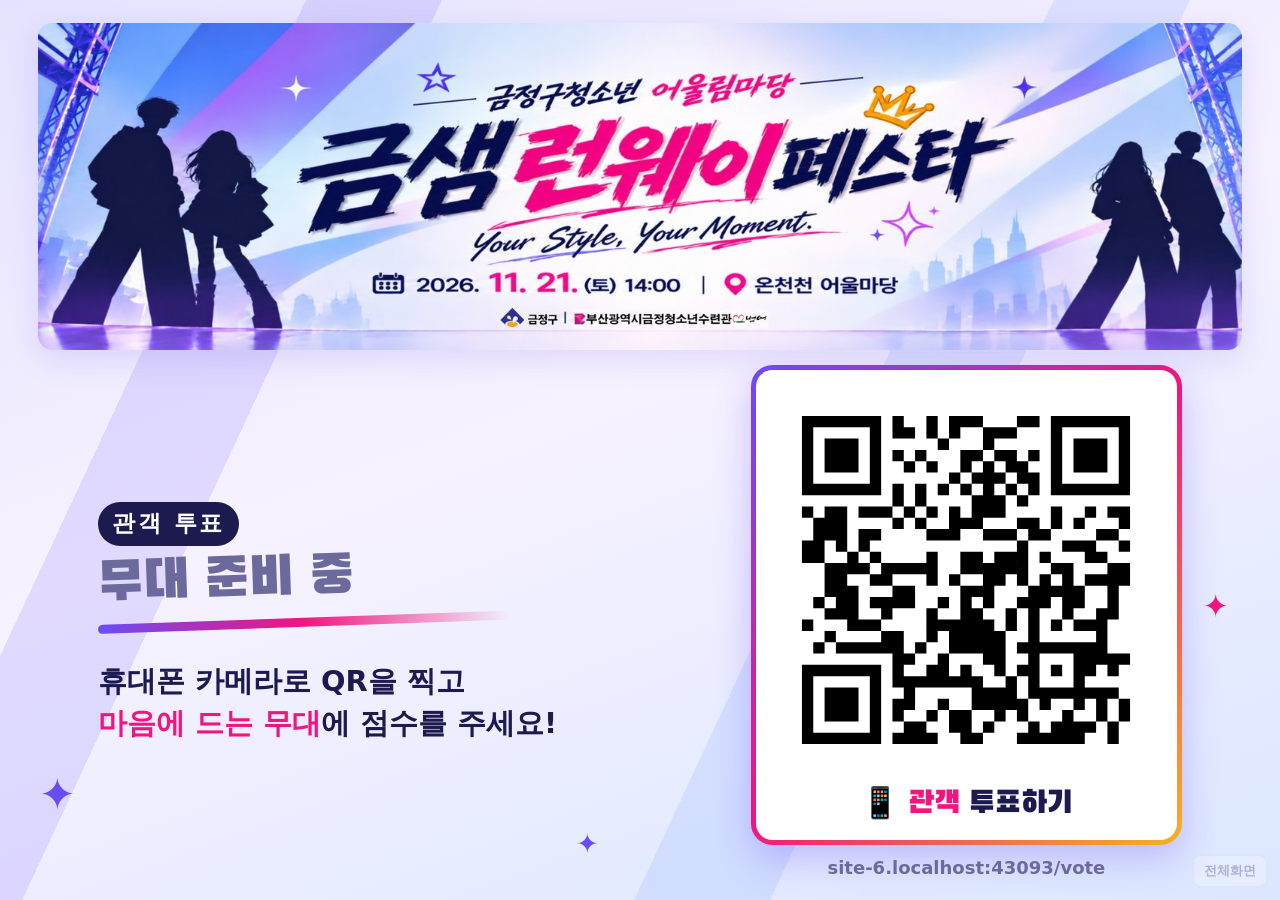
==== screen.html @ eb5b3d26 "Add files via upload" ====
<!DOCTYPE html>
<html lang="ko">
<head>
<meta charset="utf-8">
<meta name="viewport" content="width=device-width, initial-scale=1">
<title>금샘런웨이페스타 · 관객 투표 QR</title>
<link rel="stylesheet" href="style.css">
<style>
  html, body { height: 100%; overflow: hidden; }
  .stage { height: 100vh; display: flex; flex-direction: column; align-items: center; padding: 2.5vh 3vw 3vh; gap: 2.5vh; }
  .top { width: 100%; display: flex; justify-content: center; flex: none; }
  .top img { max-width: 100%; max-height: 40vh; border-radius: 1.6vh; box-shadow: var(--shadow); display: block; }
  .bottom { flex: 1; min-height: 0; width: 100%; display: flex; align-items: center; justify-content: center; gap: 5vw; }
  .info { flex: 1; max-width: 46vw; }
  .state-label { display: inline-block; background: var(--pink); color: #fff; font-weight: 800; font-size: 2.6vh; padding: .5vh 1.6vh; border-radius: 999px; letter-spacing: .1em; }
  .state-label.wait { background: var(--text); }
  .state-team { font-family: "Black Han Sans", sans-serif; font-size: 9vh; line-height: 1.1; margin-top: 1.2vh; word-break: keep-all; color: var(--text); transform: rotate(-2deg); transform-origin: left; }
  .state-team.wait { font-size: 6vh; color: var(--muted); }
  .underline { height: 1vh; width: 70%; border-radius: 1vh; margin-top: 1vh; background: linear-gradient(90deg, var(--purple), var(--pink), transparent); transform: rotate(-2deg); transform-origin: left; }
  .guide { margin-top: 3vh; font-size: 3.2vh; font-weight: 700; color: var(--text); line-height: 1.45; }
  .guide em { font-style: normal; color: var(--pink); }
  .qrwrap { display: flex; flex-direction: column; align-items: center; height: 100%; justify-content: center; }
  .qrbox { background: #fff; padding: 1.4vh; border-radius: 2.4vh; text-align: center; border: .6vh solid transparent;
           background-image: linear-gradient(#fff, #fff), linear-gradient(135deg, var(--purple), var(--pink), var(--gold));
           background-origin: border-box; background-clip: padding-box, border-box; box-shadow: 0 1.5vh 4vh rgba(106, 76, 245, .3); }
  .qrbox svg { height: min(44vh, 40vw); width: auto; display: block; }
  .qrbox .cap { font-family: "Black Han Sans", sans-serif; color: var(--text); font-size: 3.4vh; margin-top: .4vh; }
  .qrbox .cap b { color: var(--pink); font-weight: 400; }
  .url { color: var(--muted); font-size: 2vh; margin-top: 1vh; font-weight: 600; }
  .fs { position: fixed; right: 12px; bottom: 12px; opacity: .25; }
  .fs:hover { opacity: 1; }
  .spark { position: fixed; color: var(--purple); pointer-events: none; animation: tw 2.4s infinite ease-in-out; }
  @keyframes tw { 50% { opacity: .25; transform: scale(.7); } }
  @media (orientation: portrait) {
    .bottom { flex-direction: column; gap: 3vh; text-align: center; }
    .info { max-width: 90vw; } .state-team, .underline { transform-origin: center; } .underline { margin: 1vh auto 0; }
    .qrbox svg { height: auto; width: 60vw; }
  }
</style>
</head>
<body>
<span class="spark" style="left:3vw;bottom:8vh;font-size:5vh">✦</span>
<span class="spark" style="right:4vw;bottom:30vh;font-size:3.5vh;color:var(--pink);animation-delay:.8s">✦</span>
<span class="spark" style="left:45vw;bottom:4vh;font-size:3vh;animation-delay:1.5s">✦</span>
<div class="stage">
  <div class="top"><img src="banner.jpg" alt="금정구청소년 어울림마당 금샘런웨이페스타 · 2026.11.21(토) 14:00 · 온천천 어울마당"></div>
  <div class="bottom">
    <div class="info">
      <div class="state-label wait" id="label">관객 투표</div>
      <div class="state-team wait" id="team">무대 준비 중</div>
      <div class="underline"></div>
      <div class="guide">휴대폰 카메라로 QR을 찍고<br><em>마음에 드는 무대</em>에 점수를 주세요!</div>
    </div>
    <div class="qrwrap">
      <div class="qrbox"><div id="qr"></div><div class="cap">📱 <b>관객</b> 투표하기</div></div>
      <div class="url" id="url"></div>
    </div>
  </div>
</div>
<button class="btn sm fs" onclick="document.documentElement.requestFullscreen && document.documentElement.requestFullscreen()">전체화면</button>
<script src="config.js"></script>
<script src="common.js"></script>
<script src="qrcode.js"></script>
<script>
(function () {
  const voteUrl = location.origin + "/vote";
  const qr = qrcode(0, "M");
  qr.addData(voteUrl); qr.make();
  document.getElementById("qr").innerHTML = qr.createSvgTag({ cellSize: 10, margin: 30, scalable: true });
  document.getElementById("url").textContent = voteUrl.replace(/^https?:\/\//, "");
  if (configMissing()) return;
  const label = document.getElementById("label"), team = document.getElementById("team");
  poll(async () => {
    const teams = await rpc("get_state", {}, 1) || [];
    const open = teams.filter((t) => t.status === "open");
    if (open.length) {
      label.textContent = "지금 투표 중"; label.classList.remove("wait");
      team.textContent = open.map((t) => t.name).join(", "); team.classList.remove("wait");
    } else {
      label.textContent = "관객 투표"; label.classList.add("wait");
      team.textContent = "다음 무대를 준비 중입니다"; team.classList.add("wait");
    }
  }, 4000);
})();
</script>
</body>
</html>
---- style.css ----
@import url("fonts/fonts.css");

:root {
  --bg1: #e4e2ff;
  --bg2: #f7f2ff;
  --bg3: #dbe7ff;
  --card: rgba(255, 255, 255, .86);
  --line: #dcd6fb;
  --text: #1c1a4f;      /* 현수막 남색 */
  --muted: #6c6a9c;
  --pink: #f0157f;      /* 현수막 '런웨이' 핫핑크 */
  --pink2: #ff4fa3;
  --purple: #6a4cf5;    /* 별·조명 보라 */
  --blue: #4f73f0;
  --gold: #f3b324;      /* 왕관 금색 */
  --green: #1fae73;
  --radius: 18px;
  --shadow: 0 10px 30px rgba(92, 72, 220, .14);
}
* { box-sizing: border-box; }
html, body { margin: 0; }
html { background: #ece8ff; }
body {
  color: var(--text);
  background:
    linear-gradient(115deg, transparent 0 18%, rgba(130, 110, 255, .18) 18% 26%, transparent 26% 100%),
    linear-gradient(115deg, transparent 0 62%, rgba(90, 140, 255, .14) 62% 70%, transparent 70% 100%),
    linear-gradient(160deg, var(--bg1) 0%, var(--bg2) 45%, var(--bg3) 100%) fixed;
  background-attachment: fixed;
  min-height: 100vh;
  font-family: "Pretendard", "Apple SD Gothic Neo", "Malgun Gothic", "Noto Sans KR", system-ui, sans-serif;
  line-height: 1.5;
  -webkit-text-size-adjust: 100%;
}
.wrap { max-width: 520px; margin: 0 auto; padding: 14px 14px 48px; }
.wrap.wide { max-width: 1280px; }

/* 상단 현수막 */
.banner { display: block; width: 100%; border-radius: 16px; box-shadow: var(--shadow); margin-bottom: 10px; }
header.brand { text-align: center; margin: 4px 0 16px; }
header.brand .sub {
  display: inline-block; font-family: "Black Han Sans", sans-serif; font-size: 20px; letter-spacing: .02em;
  color: #fff; background: var(--text); padding: 4px 16px 3px; border-radius: 6px; transform: skew(-8deg);
  box-shadow: 4px 4px 0 var(--pink);
}
header.brand .sub > span { display: inline-block; transform: skew(8deg); }
.title {
  font-family: "Black Han Sans", sans-serif; font-weight: 400; letter-spacing: -.01em; line-height: 1.05;
  color: var(--text); margin: 0; transform: rotate(-2deg);
}
.title .hl { color: var(--pink); }
.slogan { font-family: "Caveat Brush", cursive; color: var(--text); }
.brush {
  height: 6px; border-radius: 6px; margin: 6px auto 0; width: 70%;
  background: linear-gradient(90deg, transparent, var(--purple) 20%, var(--pink) 70%, transparent);
  transform: rotate(-2deg);
}

.card {
  background: var(--card); border: 1px solid var(--line); border-radius: var(--radius); padding: 18px; margin-bottom: 14px;
  box-shadow: var(--shadow); backdrop-filter: blur(6px); -webkit-backdrop-filter: blur(6px);
}
.card h2 { margin: 0 0 10px; font-size: 18px; }
.muted { color: var(--muted); }
.center { text-align: center; }

/* 지금 무대 */
.now { text-align: center; padding: 18px 16px 20px; position: relative; overflow: hidden; }
.now::before, .now::after { content: "✦"; position: absolute; color: var(--purple); font-size: 22px; opacity: .8; }
.now::before { left: 18px; top: 14px; }
.now::after { right: 20px; bottom: 12px; color: var(--pink); font-size: 18px; }
.now .label { display: inline-block; color: #fff; background: var(--pink); font-size: 12px; font-weight: 800; letter-spacing: .12em; padding: 3px 12px; border-radius: 999px; }
.now .team { font-family: "Black Han Sans", sans-serif; font-size: 36px; margin-top: 8px; word-break: keep-all; line-height: 1.15; color: var(--text); }
.now .team::after { content: ""; display: block; height: 5px; width: 60%; margin: 4px auto 0; border-radius: 5px; background: linear-gradient(90deg, transparent, var(--pink), transparent); transform: rotate(-1.5deg); }

/* 점수 입력 */
.crit { padding: 14px 0; border-top: 1px dashed var(--line); }
.crit:first-child { border-top: 0; padding-top: 4px; }
.crit-head { display: flex; justify-content: space-between; align-items: baseline; gap: 8px; }
.crit-title { font-weight: 800; font-size: 16px; }
.crit-val b { font-family: "Black Han Sans", sans-serif; font-weight: 400; font-size: 32px; color: var(--pink); }
.crit-val small { color: var(--muted); }
.crit-desc { margin: 4px 0 10px; color: var(--muted); font-size: 13px; }
.slider-row { display: flex; align-items: center; gap: 10px; }
.step { width: 44px; height: 44px; border-radius: 50%; border: 2px solid var(--line); background: #fff; color: var(--purple); font-size: 22px; font-weight: 700; flex: none; cursor: pointer; }
.step:active { background: #efeaff; }
input[type=range] {
  -webkit-appearance: none; appearance: none; flex: 1; height: 12px; border-radius: 12px; outline: none;
  background: linear-gradient(90deg, var(--purple), var(--pink) var(--p, 50%), #e6e1fb var(--p, 50%) 100%);
}
input[type=range].untouched { background: #e6e1fb; }
input[type=range]::-webkit-slider-thumb { -webkit-appearance: none; width: 32px; height: 32px; border-radius: 50%; background: var(--gold); border: 4px solid #fff; box-shadow: 0 3px 10px rgba(60, 40, 160, .35); }
input[type=range]::-moz-range-thumb { width: 26px; height: 26px; border-radius: 50%; background: var(--gold); border: 4px solid #fff; }
input[type=range].untouched::-webkit-slider-thumb { background: #b9b4dc; }
input[type=range].untouched::-moz-range-thumb { background: #b9b4dc; }
.ticks { display: flex; justify-content: space-between; color: var(--muted); font-size: 11px; padding: 4px 54px 0; }
.total { text-align: center; font-size: 18px; font-weight: 700; margin: 14px 0 10px; }
.total b { font-family: "Black Han Sans", sans-serif; font-weight: 400; font-size: 36px; color: var(--pink); }
.hint { text-align: center; color: var(--muted); font-size: 13px; margin: 8px 0 0; }

/* 버튼 */
.btn { border: 2px solid var(--line); background: #fff; color: var(--text); padding: 9px 14px; border-radius: 12px; font-size: 15px; font-weight: 700; cursor: pointer; font-family: inherit; text-decoration: none; }
.btn:disabled { opacity: .4; cursor: not-allowed; }
.btn.primary { background: linear-gradient(135deg, var(--pink2), var(--pink)); border-color: transparent; color: #fff; box-shadow: 0 6px 16px rgba(240, 21, 127, .3); }
.btn.gold { background: var(--text); border-color: var(--text); color: #fff; box-shadow: 3px 3px 0 var(--pink); }
.btn.ghost { background: transparent; }
.btn.danger { background: #fff; border-color: #ffc2dc; color: #d10f68; }
.btn.big { width: 100%; padding: 16px; font-size: 19px; border-radius: 16px; }
.btn.sm { padding: 6px 10px; font-size: 13px; border-radius: 9px; }

input.text, select.text { width: 100%; padding: 13px 14px; border-radius: 12px; border: 2px solid var(--line); background: #fff; color: var(--text); font-size: 16px; font-family: inherit; }
input.text:focus, select.text:focus { outline: none; border-color: var(--purple); }
label.f { display: block; font-size: 13px; font-weight: 700; color: var(--muted); margin: 10px 0 6px; }

.done { text-align: center; padding: 28px 16px; }
.done .big-emoji { font-size: 46px; }
.done h2 { font-family: "Black Han Sans", sans-serif; font-weight: 400; font-size: 26px; margin: 6px 0; }

.badge { display: inline-block; white-space: nowrap; font-size: 12px; font-weight: 800; padding: 3px 9px; border-radius: 999px; }
.badge.waiting { background: #ece9ff; color: var(--muted); }
.badge.open { background: var(--pink); color: #fff; animation: pulse 1.4s infinite; }
.badge.closed { background: #dcf5ea; color: #128a59; }
@keyframes pulse { 50% { opacity: .6; } }

#toast { position: fixed; left: 50%; bottom: 28px; transform: translate(-50%, 30px); background: var(--text); color: #fff; padding: 12px 18px; border-radius: 12px; opacity: 0; transition: .25s; z-index: 99; max-width: 90vw; text-align: center; box-shadow: 4px 4px 0 var(--pink); }
#toast.show { opacity: 1; transform: translate(-50%, 0); }

/* 관리자 */
.grid2 { display: grid; grid-template-columns: 1.25fr 1fr; gap: 14px; }
@media (max-width: 860px) { .grid2 { grid-template-columns: 1fr; } }
table { width: 100%; border-collapse: collapse; font-size: 14px; }
th, td { padding: 9px 6px; border-bottom: 1px solid var(--line); text-align: left; vertical-align: middle; }
th { color: var(--muted); font-weight: 700; font-size: 12px; }
td b { white-space: nowrap; }
td.num, th.num { text-align: right; font-variant-numeric: tabular-nums; }
tr.open-row td { background: #ffe6f2; }
.code { font-family: ui-monospace, Menlo, Consolas, monospace; font-size: 16px; font-weight: 700; color: var(--purple); letter-spacing: .1em; }
.row-actions { display: flex; gap: 6px; flex-wrap: wrap; }
.award { font-weight: 800; color: var(--pink); white-space: nowrap; }
.award::before { content: "👑 "; }
.toolbar { display: flex; gap: 8px; flex-wrap: wrap; align-items: center; }
.links a:not(.btn) { color: var(--purple); font-weight: 600; }
.final { font-family: "Black Han Sans", sans-serif; font-weight: 400; font-size: 20px; color: var(--text); }
.warn { color: #d10f68; font-size: 12px; }
summary { color: var(--text); }
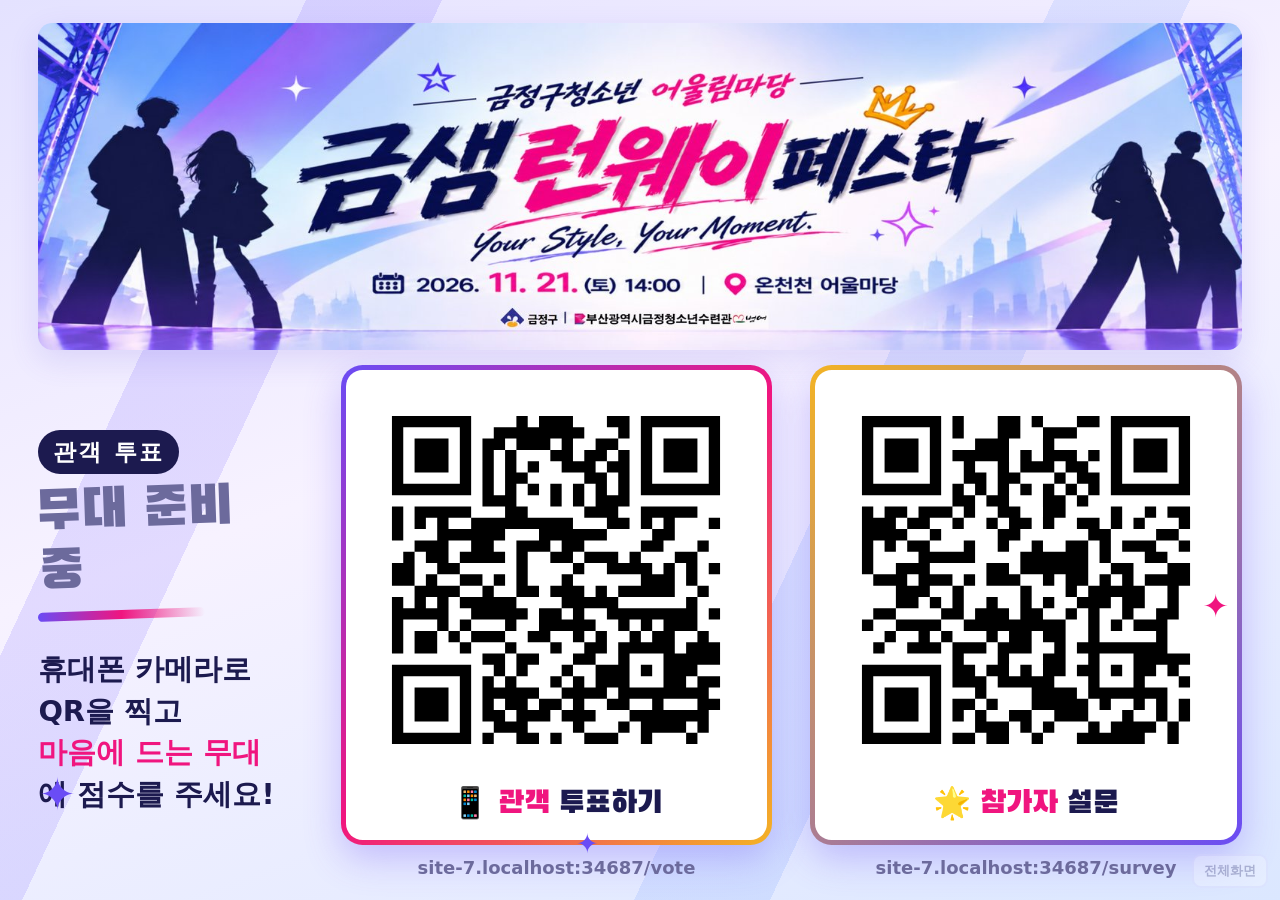
==== commit 9269fd2c: "Add files via upload" ====
--- a/screen.html
+++ b/screen.html
@@ -26,6 +26,11 @@
   .qrbox svg { height: min(44vh, 40vw); width: auto; display: block; }
   .qrbox .cap { font-family: "Black Han Sans", sans-serif; color: var(--text); font-size: 3.4vh; margin-top: .4vh; }
   .qrbox .cap b { color: var(--pink); font-weight: 400; }
+  .qrs { display: flex; gap: 3vw; align-items: center; }
+  .qritem { display: flex; flex-direction: column; align-items: center; }
+  .qrbox.alt { background-image: linear-gradient(#fff, #fff), linear-gradient(135deg, var(--gold), var(--purple)); }
+  body.two .qrbox svg { height: min(36vh, 24vw); }
+  body.two .info { max-width: 34vw; }
   .url { color: var(--muted); font-size: 2vh; margin-top: 1vh; font-weight: 600; }
   .fs { position: fixed; right: 12px; bottom: 12px; opacity: .25; }
   .fs:hover { opacity: 1; }
@@ -52,8 +57,12 @@
       <div class="guide">휴대폰 카메라로 QR을 찍고<br><em>마음에 드는 무대</em>에 점수를 주세요!</div>
     </div>
     <div class="qrwrap">
-      <div class="qrbox"><div id="qr"></div><div class="cap">📱 <b>관객</b> 투표하기</div></div>
-      <div class="url" id="url"></div>
+      <div class="qrs">
+        <div class="qritem"><div class="qrbox"><div id="qr"></div><div class="cap" id="qrcap">📱 <b>관객</b> 투표하기</div></div>
+          <div class="url" id="url"></div></div>
+        <div class="qritem" id="q2" hidden><div class="qrbox alt"><div id="qr2"></div><div class="cap">🌟 <b>참가자</b> 설문</div></div>
+          <div class="url" id="url2"></div></div>
+      </div>
     </div>
   </div>
 </div>
@@ -68,11 +77,25 @@
   qr.addData(voteUrl); qr.make();
   document.getElementById("qr").innerHTML = qr.createSvgTag({ cellSize: 10, margin: 30, scalable: true });
   document.getElementById("url").textContent = voteUrl.replace(/^https?:\/\//, "");
+  const surveyUrl = location.origin + "/survey";
+  const qr2 = qrcode(0, "M"); qr2.addData(surveyUrl); qr2.make();
+  document.getElementById("qr2").innerHTML = qr2.createSvgTag({ cellSize: 10, margin: 30, scalable: true });
+  document.getElementById("url2").textContent = surveyUrl.replace(/^https?:\/\//, "");
+  const guide = document.querySelector(".guide"), guideVote = guide.innerHTML, q2 = document.getElementById("q2"), qrcap = document.getElementById("qrcap");
   if (configMissing()) return;
   const label = document.getElementById("label"), team = document.getElementById("team");
   poll(async () => {
-    const teams = await rpc("get_state", {}, 1) || [];
-    const open = teams.filter((t) => t.status === "open");
+    const st = await getState();
+    const open = st.teams.filter((t) => t.status === "open");
+    const survey = st.survey && !open.length;
+    document.body.classList.toggle("two", survey); q2.hidden = !survey;
+    qrcap.innerHTML = survey ? "📱 <b>관객</b> 설문" : "📱 <b>관객</b> 투표하기";
+    guide.innerHTML = survey ? "오늘 행사 어떠셨나요?<br><em>사후 만족도 조사</em>에 참여해 주세요!" : guideVote;
+    if (survey) {
+      label.textContent = "사후 만족도 조사"; label.classList.remove("wait");
+      team.textContent = "1분 설문 참여해 주세요!"; team.classList.remove("wait");
+      return;
+    }
     if (open.length) {
       label.textContent = "지금 투표 중"; label.classList.remove("wait");
       team.textContent = open.map((t) => t.name).join(", "); team.classList.remove("wait");
--- a/style.css
+++ b/style.css
@@ -143,3 +143,104 @@
 .final { font-family: "Black Han Sans", sans-serif; font-weight: 400; font-size: 20px; color: var(--text); }
 .warn { color: #d10f68; font-size: 12px; }
 summary { color: var(--text); }
+
+/* 관리자 반응형 */
+@media (max-width: 1180px) { .grid2 { grid-template-columns: 1fr; } }
+.toolbar.two > .btn { flex: 1; }
+.tlist { display: flex; flex-direction: column; gap: 8px; }
+.trow { display: grid; grid-template-columns: auto 1fr auto; gap: 10px; align-items: center; padding: 10px 12px; border: 1px solid var(--line); border-radius: 14px; background: #fff; }
+.trow.is-open { border-color: var(--pink); background: #fff0f7; box-shadow: 0 0 0 2px rgba(240, 21, 127, .15); }
+.tmove { display: flex; flex-direction: column; gap: 4px; }
+.tmove .btn { padding: 2px 8px; }
+.tmain { min-width: 0; }
+.tname { display: flex; align-items: center; gap: 8px; flex-wrap: wrap; font-size: 16px; }
+.tname b { word-break: keep-all; white-space: normal; }
+.tno { display: inline-grid; place-items: center; width: 22px; height: 22px; border-radius: 50%; background: var(--text); color: #fff; font-size: 12px; font-weight: 800; flex: none; }
+.tmeta { color: var(--muted); font-size: 13px; margin-top: 2px; }
+.tmeta .code { font-size: 14px; }
+.sep { margin: 0 6px; opacity: .6; }
+.row-actions { justify-content: flex-end; }
+.rtable td { padding: 10px 6px; }
+.rtable tr.top td { background: #fff7fb; }
+.rtable .rk { width: 70px; white-space: nowrap; }
+.rtable .rk b { font-family: "Black Han Sans", sans-serif; font-weight: 400; font-size: 20px; }
+.rname { font-weight: 800; font-size: 15px; word-break: keep-all; }
+.rsub { color: var(--muted); font-size: 12px; margin-top: 2px; }
+.rsub b { color: var(--text); }
+.paper-row { display: grid; grid-template-columns: 1.4fr 1fr 1fr auto; gap: 8px; margin-top: 10px; }
+.paper-row .text { min-width: 0; }
+@media (max-width: 600px) {
+  .wrap.wide { padding: 10px 10px 40px; }
+  .card { padding: 14px; }
+  .trow { grid-template-columns: auto 1fr; }
+  .trow .row-actions { grid-column: 1 / -1; justify-content: stretch; }
+  .trow .row-actions .btn { flex: 1; padding: 9px 6px; }
+  .rsub .sep { display: block; height: 0; margin: 0; visibility: hidden; }
+  .paper-row { grid-template-columns: 1fr 1fr; }
+  .paper-row select { grid-column: 1 / -1; }
+  .paper-row .btn { grid-column: 1 / -1; padding: 12px; }
+}
+.tmeta { display: flex; flex-wrap: wrap; column-gap: 12px; row-gap: 0; }
+.tmeta > span { white-space: nowrap; }
+.live { border: 2px solid var(--pink); background: #fff0f7; border-radius: 14px; padding: 12px 14px; margin-bottom: 10px; }
+.live-head { display: flex; align-items: center; gap: 8px; flex-wrap: wrap; font-size: 16px; }
+.live-count { color: var(--muted); font-size: 13px; margin-left: auto; }
+.live-miss { margin-top: 8px; font-size: 13px; color: #b80d5c; display: flex; flex-wrap: wrap; gap: 6px; align-items: center; }
+.live-ok { margin-top: 8px; font-size: 13px; color: #128a59; font-weight: 700; }
+.chip { display: inline-block; background: #fff; border: 1.5px solid #ffb3d4; color: var(--text); font-weight: 700; font-size: 13px; padding: 2px 10px; border-radius: 999px; }
+.tmiss { color: #b80d5c; font-size: 12px; margin-top: 2px; }
+
+/* 사후 설문 */
+.survey-head { text-align: center; padding: 16px; }
+.survey-head .label { display: inline-block; background: var(--purple); color: #fff; font-size: 12px; font-weight: 800; letter-spacing: .1em; padding: 3px 12px; border-radius: 999px; }
+.survey-head h2 { font-family: "Black Han Sans", sans-serif; font-weight: 400; font-size: 26px; margin: 8px 0 2px; }
+.sq { padding: 14px 0; border-top: 1px dashed var(--line); }
+.sq:first-child { border-top: 0; padding-top: 2px; }
+.sq-title { font-weight: 800; font-size: 16px; display: flex; gap: 8px; align-items: flex-start; word-break: keep-all; }
+.sq-no { flex: none; display: inline-grid; place-items: center; width: 24px; height: 24px; border-radius: 50%; background: var(--text); color: #fff; font-size: 13px; margin-top: 1px; }
+.sq.answered .sq-no { background: var(--pink); }
+.scale { display: grid; grid-template-columns: repeat(5, 1fr); gap: 6px; margin-top: 10px; }
+.sc { border: 2px solid var(--line); background: #fff; border-radius: 12px; padding: 8px 2px 6px; cursor: pointer; font-family: inherit; color: var(--text); display: flex; flex-direction: column; align-items: center; gap: 2px; min-height: 72px; }
+.sc .face { font-size: 24px; line-height: 1.1; filter: grayscale(.6); }
+.sc .lb { font-size: 11px; font-weight: 700; line-height: 1.2; word-break: keep-all; text-align: center; }
+.sc.on { border-color: var(--pink); background: #fff0f7; box-shadow: 0 0 0 2px rgba(240, 21, 127, .18); }
+.sc.on .face { filter: none; transform: scale(1.15); }
+textarea.text { width: 100%; padding: 12px 14px; border-radius: 12px; border: 2px solid var(--line); background: #fff; color: var(--text); font-size: 16px; font-family: inherit; resize: vertical; margin-top: 10px; }
+textarea.text:focus { outline: none; border-color: var(--purple); }
+.sq + .submit { margin-top: 6px; }
+
+/* 관리자 설문 */
+#survey-card { margin-top: 14px; }
+.sv-top { display: flex; align-items: center; gap: 10px; flex-wrap: wrap; }
+.sv-sum { display: flex; gap: 12px; margin: 14px 0 10px; flex-wrap: wrap; }
+.sv-sum > div { flex: 1; min-width: 140px; background: #fff; border: 1px solid var(--line); border-radius: 14px; padding: 10px 14px; }
+.sv-sum .muted { font-size: 12px; font-weight: 700; }
+.sv-sum b { font-family: "Black Han Sans", sans-serif; font-weight: 400; font-size: 30px; color: var(--pink); }
+.sv-sum small { color: var(--muted); }
+.sv-teams { display: flex; flex-wrap: wrap; gap: 6px; margin-bottom: 12px; }
+.chip.ok { background: #dcf5ea; border-color: #8fdcb8; }
+.chip b { color: var(--pink); }
+.chip.ok b { color: #128a59; }
+.sv-legend { display: flex; flex-wrap: wrap; gap: 10px; font-size: 11px; color: var(--muted); margin-bottom: 8px; }
+.sv-legend span::before { content: ""; display: inline-block; width: 10px; height: 10px; border-radius: 3px; margin-right: 4px; vertical-align: -1px; background: currentColor; }
+.g5 { color: var(--pink); } .g4 { color: #ff8cc0; } .g3 { color: #c9c3ea; } .g2 { color: #8f9bd8; } .g1 { color: #5865b8; }
+.sv-legend span { color: var(--muted); }
+.sv-legend .g5::before { background: var(--pink); } .sv-legend .g4::before { background: #ff8cc0; } .sv-legend .g3::before { background: #c9c3ea; } .sv-legend .g2::before { background: #8f9bd8; } .sv-legend .g1::before { background: #5865b8; }
+.sv-grid { grid-template-columns: 1fr 1fr; }
+@media (max-width: 860px) { .sv-grid { grid-template-columns: 1fr; } }
+.sv-block { background: #fff; border: 1px solid var(--line); border-radius: 14px; padding: 12px 14px; }
+.sv-block h3 { margin: 0 0 8px; font-size: 16px; }
+.sv-block h3 .muted { font-size: 13px; font-weight: 600; margin-left: 4px; }
+.sv-q { padding: 8px 0; border-top: 1px dashed var(--line); }
+.sv-q:first-of-type { border-top: 0; }
+.sv-qt { display: flex; justify-content: space-between; gap: 10px; font-size: 13px; font-weight: 600; }
+.sv-qt b { font-family: "Black Han Sans", sans-serif; font-weight: 400; font-size: 20px; color: var(--text); white-space: nowrap; }
+.sv-qt small { color: var(--muted); font-family: inherit; font-size: 12px; }
+.sv-bar { display: flex; height: 18px; border-radius: 6px; overflow: hidden; background: #f1effb; margin-top: 4px; }
+.sv-bar span { display: grid; place-items: center; font-size: 11px; font-weight: 800; color: #fff; min-width: 16px; }
+.sv-bar .g5 { background: var(--pink); } .sv-bar .g4 { background: #ff8cc0; } .sv-bar .g3 { background: #c9c3ea; color: var(--text); } .sv-bar .g2 { background: #8f9bd8; } .sv-bar .g1 { background: #5865b8; }
+.sv-sat { font-size: 11px; margin-top: 2px; }
+.sv-cm { margin-top: 8px; }
+.sv-cm summary { cursor: pointer; font-weight: 700; font-size: 13px; }
+.sv-cm ul { margin: 8px 0 0; padding-left: 18px; font-size: 13px; max-height: 260px; overflow: auto; }
+.sv-cm li { margin-bottom: 4px; }
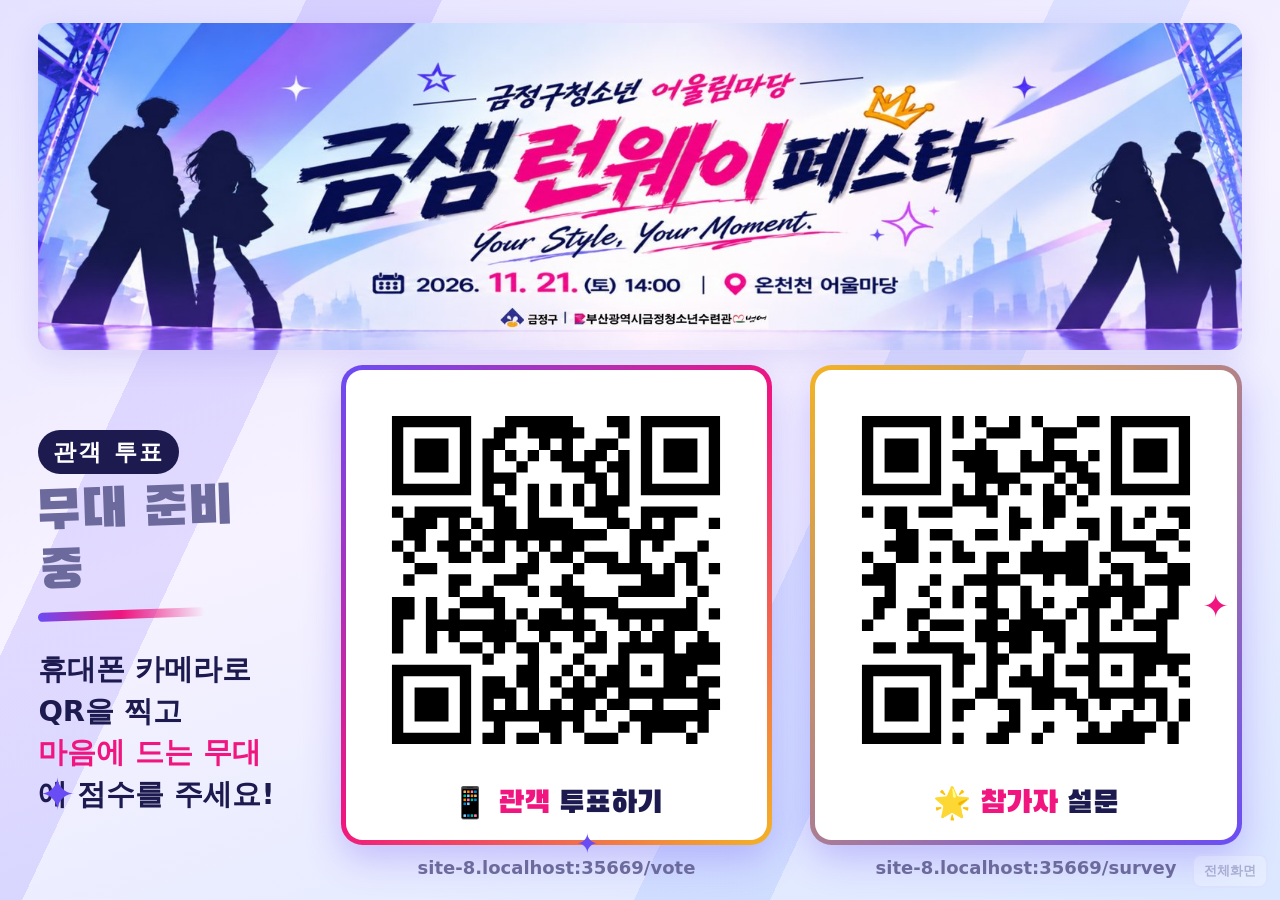
==== commit 28b66072: "Add files via upload" ====
--- a/screen.html
+++ b/screen.html
@@ -89,7 +89,7 @@
     const open = st.teams.filter((t) => t.status === "open");
     const survey = st.survey && !open.length;
     document.body.classList.toggle("two", survey); q2.hidden = !survey;
-    qrcap.innerHTML = survey ? "📱 <b>관객</b> 설문" : "📱 <b>관객</b> 투표하기";
+    qrcap.innerHTML = survey ? "📱 <b>관객</b> 설문" : st.rsurvey ? "📱 <b>관객</b> 투표·설문" : "📱 <b>관객</b> 투표하기";
     guide.innerHTML = survey ? "오늘 행사 어떠셨나요?<br><em>사후 만족도 조사</em>에 참여해 주세요!" : guideVote;
     if (survey) {
       label.textContent = "사후 만족도 조사"; label.classList.remove("wait");
--- a/style.css
+++ b/style.css
@@ -244,3 +244,26 @@
 .sv-cm summary { cursor: pointer; font-weight: 700; font-size: 13px; }
 .sv-cm ul { margin: 8px 0 0; padding-left: 18px; font-size: 13px; max-height: 260px; overflow: auto; }
 .sv-cm li { margin-bottom: 4px; }
+.card.done.slim { padding: 16px; }
+.card.done.slim .big-emoji { font-size: 30px; }
+.card.done.slim h2 { font-size: 22px; margin: 2px 0; }
+.card.done.slim p { margin: 4px 0 0; font-size: 14px; }
+.sv-ctrl { display: grid; grid-template-columns: 1fr 1fr; gap: 10px; margin-top: 10px; }
+@media (max-width: 860px) { .sv-ctrl { grid-template-columns: 1fr; } }
+.sv-row { display: flex; gap: 10px; align-items: center; justify-content: space-between; background: #fff; border: 1px solid var(--line); border-radius: 14px; padding: 10px 14px; }
+.sv-row .muted { font-size: 12px; margin-top: 2px; }
+.sv-row .btn { flex: none; }
+
+/* 관객 화면 탭 */
+.tabs { position: sticky; top: 0; z-index: 20; display: grid; grid-template-columns: 1fr 1fr; gap: 6px; padding: 6px; margin: 4px 0 14px;
+  background: rgba(255,255,255,.9); border: 1px solid var(--line); border-radius: 16px; box-shadow: var(--shadow); backdrop-filter: blur(8px); -webkit-backdrop-filter: blur(8px); }
+.tabs[hidden] { display: none; }
+.tab { position: relative; border: 0; background: transparent; color: var(--muted); font-family: inherit; font-size: 16px; font-weight: 800; padding: 12px 6px; border-radius: 12px; cursor: pointer; }
+.tab.on { background: var(--text); color: #fff; box-shadow: 3px 3px 0 var(--pink); }
+.tab .dot { position: absolute; top: 8px; right: 10px; width: 10px; height: 10px; border-radius: 50%; background: var(--pink); box-shadow: 0 0 0 3px #fff; animation: pulse 1.2s infinite; }
+.tab .ck { font-style: normal; margin-left: 4px; color: var(--green); }
+.tab.on .ck { color: #8fe0b0; }
+.notice { display: flex; align-items: center; justify-content: space-between; gap: 10px; background: #fff0f7; border: 2px solid var(--pink); border-radius: 14px; padding: 10px 12px; margin-bottom: 12px; font-size: 14px; }
+.notice .btn { flex: none; }
+#notice { position: sticky; top: 72px; z-index: 19; }
+#notice .notice { box-shadow: 0 8px 20px rgba(240, 21, 127, .25); }
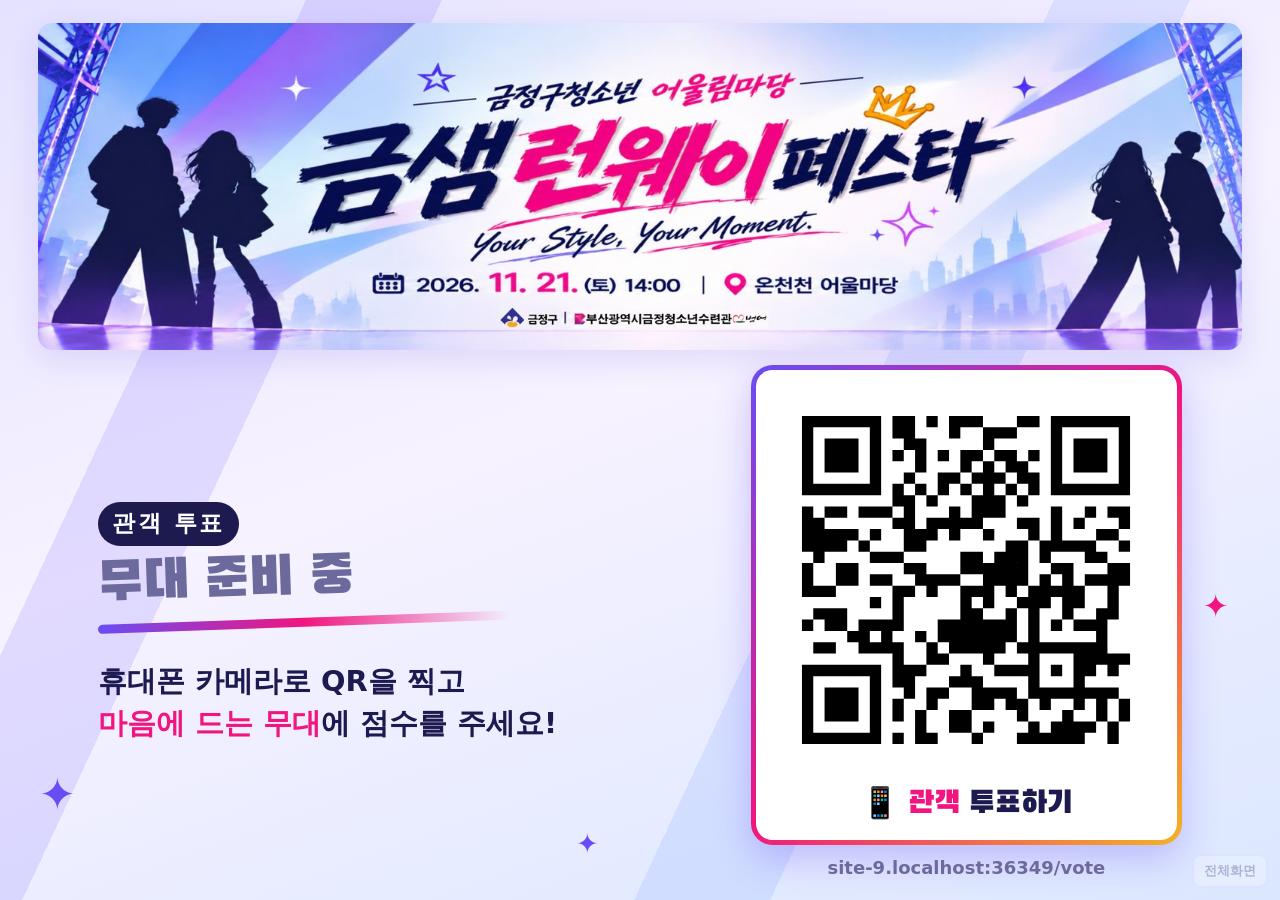
==== commit 0bb3cba1: "Add files via upload" ====
--- a/screen.html
+++ b/screen.html
@@ -28,6 +28,7 @@
   .qrbox .cap b { color: var(--pink); font-weight: 400; }
   .qrs { display: flex; gap: 3vw; align-items: center; }
   .qritem { display: flex; flex-direction: column; align-items: center; }
+  .qritem[hidden] { display: none; }
   .qrbox.alt { background-image: linear-gradient(#fff, #fff), linear-gradient(135deg, var(--gold), var(--purple)); }
   body.two .qrbox svg { height: min(36vh, 24vw); }
   body.two .info { max-width: 34vw; }
@@ -88,7 +89,7 @@
     const st = await getState();
     const open = st.teams.filter((t) => t.status === "open");
     const survey = st.survey && !open.length;
-    document.body.classList.toggle("two", survey); q2.hidden = !survey;
+    // 참가자 설문 QR은 공개 화면에 띄우지 않음 (관리자 화면에서 참가자에게만 보여주기)
     qrcap.innerHTML = survey ? "📱 <b>관객</b> 설문" : st.rsurvey ? "📱 <b>관객</b> 투표·설문" : "📱 <b>관객</b> 투표하기";
     guide.innerHTML = survey ? "오늘 행사 어떠셨나요?<br><em>사후 만족도 조사</em>에 참여해 주세요!" : guideVote;
     if (survey) {
--- a/style.css
+++ b/style.css
@@ -267,3 +267,14 @@
 .notice .btn { flex: none; }
 #notice { position: sticky; top: 72px; z-index: 19; }
 #notice .notice { box-shadow: 0 8px 20px rgba(240, 21, 127, .25); }
+.code-row { display: flex; align-items: center; gap: 10px; }
+.code-row .text { flex: 1; }
+.code-ok { flex: none; font-weight: 800; font-size: 14px; min-width: 64px; }
+.code-ok.good { color: var(--green); } .code-ok.bad { color: #d10f68; }
+.modal { position: fixed; inset: 0; z-index: 100; background: rgba(28, 26, 79, .55); display: grid; place-items: center; padding: 16px; }
+.modal-box { background: #fff; border-radius: 22px; padding: 22px; text-align: center; width: min(440px, 100%); box-shadow: 0 20px 60px rgba(0,0,0,.3); }
+.modal-box h2 { font-family: "Black Han Sans", sans-serif; font-weight: 400; font-size: 28px; margin: 6px 0 10px; }
+.eyebrow-s { display: inline-block; background: #fff0f7; color: #d10f68; font-weight: 800; font-size: 12px; padding: 4px 10px; border-radius: 999px; }
+.mqr svg { width: min(320px, 70vw); height: auto; }
+.mcode { font-size: 18px; font-weight: 700; margin: 6px 0; }
+.mcode b { font-family: "Black Han Sans", sans-serif; font-weight: 400; font-size: 40px; color: var(--pink); letter-spacing: .12em; margin-left: 6px; }
